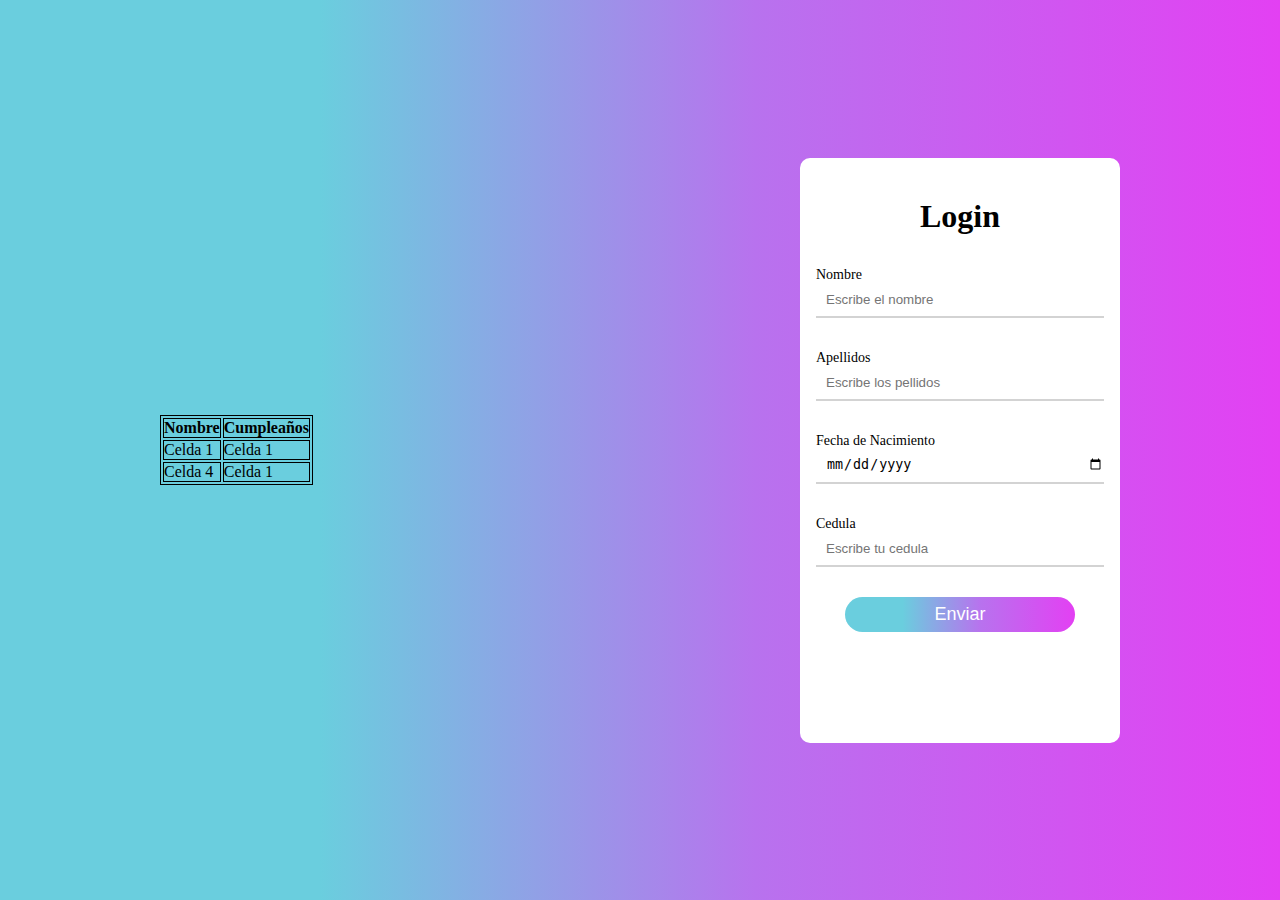
==== index.html @ b1818f6f "first commit" ====
<!DOCTYPE html>
<html lang="en">
<head>
    <meta charset="UTF-8">
    <meta http-equiv="X-UA-Compatible" content="IE=edge">
    <meta name="viewport" content="width=device-width, initial-scale=1.0">
    <title>Document</title>
    <link rel="stylesheet" href="style.css">
</head>
<body>
    <div class="container">
        <div class="tablas">
            <table class="default" id="table">
                <tr>
                    <th>Nombre</th>
                    <th>Cumpleaños</th>
                </tr>
                <tr id="nombreCompleto">
                <td>Celda 1</td>
                <td>Celda 1</td>
                </tr>
                <tr id="cumpleanos">
                  <td>Celda 4</td>
                <td>Celda 1</td>

                </tr>
              </table>
        </div>
        <div class="form">
            <div>
                <h1>Login</h1>
            </div>
            <div>
                <label for="nombre">Nombre</label>
                <input type="text" placeholder="Escribe el nombre" id="nombre">
            </div>
            <div>
                <label for="apellidos">Apellidos</label>
                <input type="text" placeholder="Escribe los pellidos" id="apellidos">
            </div>
            <div>
                <label for="">Fecha de Nacimiento</label>
                <input type="date" placeholder="Fecha de nacimiento" id="fechaNacimiento">
            </div>
            <div>
                <label for="cedula">Cedula</label>
                <input type="text" placeholder="Escribe tu cedula" id="cedula">
            </div>
            <div class="button" id="submit">
                <button>Enviar</button>
            </div>
        </div>
    </div>



    <script src="main.js"></script>
</body>
</html>
---- style.css ----
*{
    padding: 0;
    margin: 0;
    box-sizing: border-box;
}

html,body{
    height: 100vh;
    width: 100vw;
}

.container{
    height: 100vh;
    width: 100vw;
    display: flex;
    justify-content: center;
    align-items: center;
    background: rgb(106,206,222);
    background: linear-gradient(90deg, rgba(106,206,222,1) 0%, rgba(106,206,222,1) 25%, rgba(184,114,238,1) 59%, rgba(227,64,243,1) 100%);
}


.tablas{
    width: 50%;
}

table{
    border: 1px solid;
}

th{
    border: 1px solid;
}

tr{
    border: 1px solid;
}

td{
    border: 1px solid;
}

td{
    border: 1px solid;
}


.form{
    height: 65vh;
    width: 25vw;
    display: flex;
    flex-direction: column;
    gap: 20px;
    align-items: center;
    border-radius: 10px;
    background-color: #ffffff;
}

.form div{
    width: 90%;
    margin-bottom: 10px;
}

h1{
    margin-top: 40px;
    text-align: center;
}

.form input{
    height: 35px;
    width: 100%;
    padding-left: 10px;
    border: 0;
    border-bottom: 2px solid rgb(211, 211, 211);
}

.button{
    display: flex;
    align-items: center;
    justify-content: center;
}

button{
    width: 80%;
    height: 35px;
    border-radius: 20px;
    border: 0;
    cursor: pointer;
    font-size: 18px;
    color: #FFF;
    background: rgb(106,206,222);
    background: linear-gradient(90deg, rgba(106,206,222,1) 0%, rgba(106,206,222,1) 25%, rgba(184,114,238,1) 59%, rgba(227,64,243,1) 100%);
}

button:hover{
    transform: scale(1.1);
}

label{
    font-size: 14px;
}
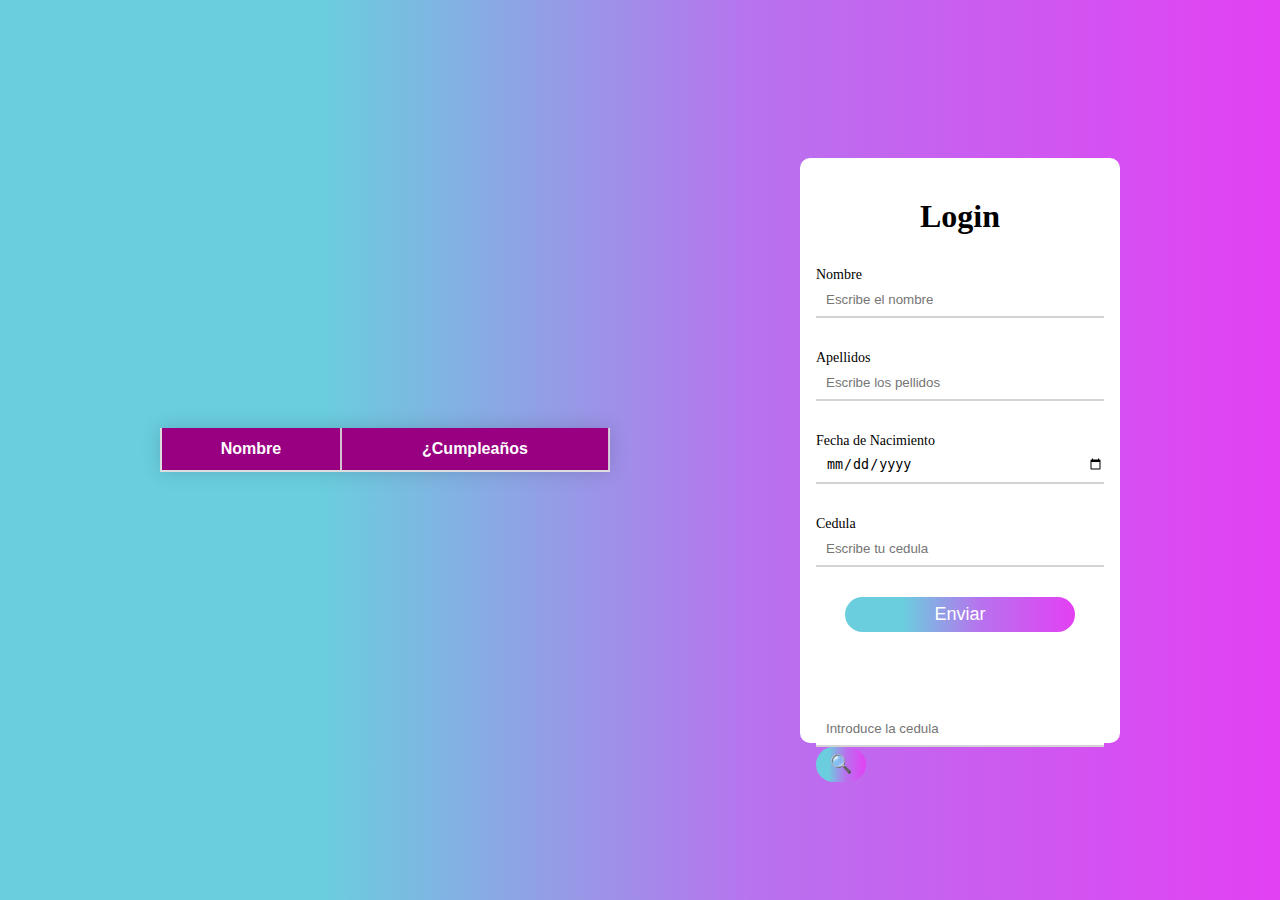
==== commit 0801c26d: "buscador y localStorage añadido" ====
--- a/index.html
+++ b/index.html
@@ -13,20 +13,13 @@
             <table class="default" id="table">
                 <tr>
                     <th>Nombre</th>
-                    <th>Cumpleaños</th>
+                    <th>¿Cumpleaños</th>
                 </tr>
-                <tr id="nombreCompleto">
-                <td>Celda 1</td>
-                <td>Celda 1</td>
-                </tr>
-                <tr id="cumpleanos">
-                  <td>Celda 4</td>
-                <td>Celda 1</td>
-
-                </tr>
+                
               </table>
         </div>
         <div class="form">
+
             <div>
                 <h1>Login</h1>
             </div>
@@ -49,11 +42,16 @@
             <div class="button" id="submit">
                 <button>Enviar</button>
             </div>
+
+            <div class="buscador">
+                <input type="text" id="cedulaId" placeholder="Introduce la cedula"> <button id="buscador">🔍</button>
+
+            </div>
         </div>
     </div>
 
 
 
-    <script src="main.js"></script>
+    <script type="module" src="main.js"></script>
 </body>
 </html>--- a/style.css
+++ b/style.css
@@ -20,29 +20,41 @@
 }
 
 
+
 .tablas{
     width: 50%;
 }
 
 table{
-    border: 1px solid;
+    border-collapse: collapse; margin: 25px 0; font-size: 1em; font-family: sans-serif; min-width: 450px; box-shadow: 0 0 20px rgba(0, 0, 0, 0.15);
+    overflow: auto;
 }
 
 th{
-    border: 1px solid;
+    padding: 12px 15px;
+    border-bottom: 2px solid #dddddd;
+    border-left: 2px solid #dddddd;
+    border-right: 2px solid #dddddddd;
 }
 
 tr{
-    border: 1px solid;
+    background-color: #980081; color: #ffffff; text-align: middle; 
+    border-bottom: 2px solid #dddddd;
 }
 
+
+
 td{
-    border: 1px solid;
+    padding: 12px 15px;
+    border-bottom: 2px solid #dddddd;
+    border-left: 2px solid #dddddd;
+    border-right: 2px solid #dddddddd;
+    background-color: #ffffff;
+    color: black;
 }
 
-td{
-    border: 1px solid;
-}
+
+
 
 
 .form{
@@ -98,4 +110,12 @@
 
 label{
     font-size: 14px;
+}
+
+.buscador{
+    padding-top: 50px;
+}
+
+.buscador button{
+    width: 50px;
 }